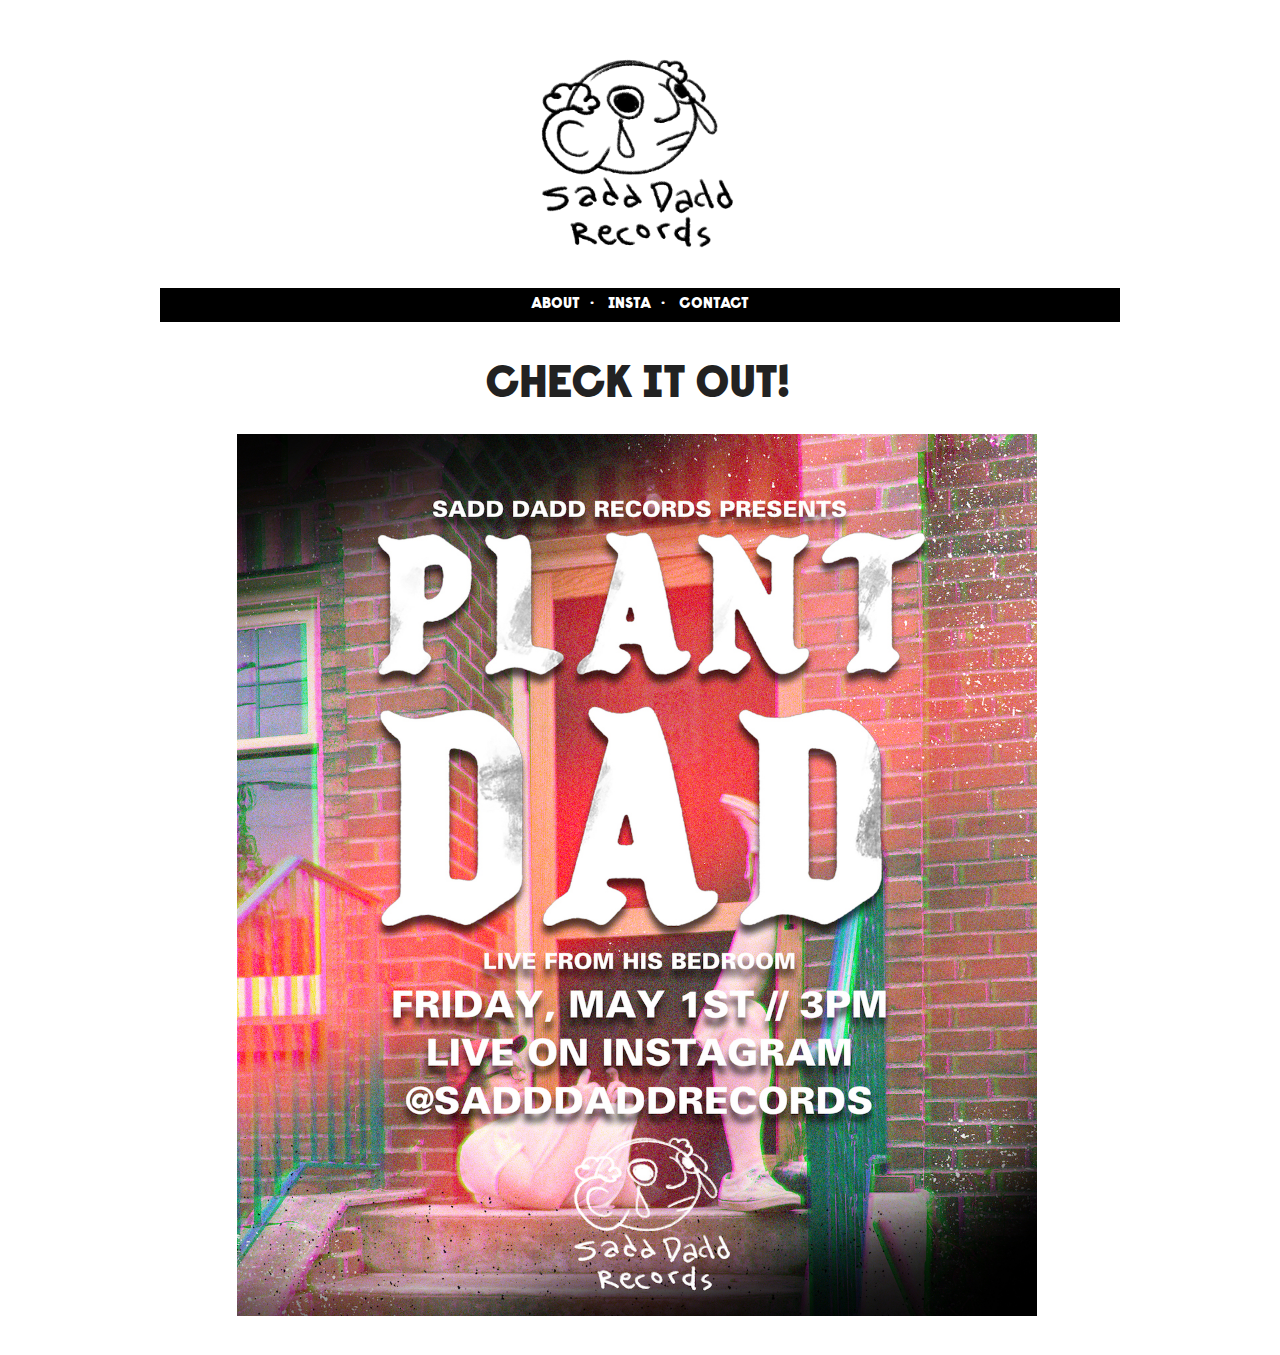
==== index.html @ cfbec932 "sadd dadd there" ====
<!DOCTYPE html>
<html lang="en">
<head>


  <meta charset="utf-8">
  <title>SADD DADD RECORDS</title>
  <meta name="description" content="Sadd Dadd Records is an independent record label out of Seattle, Washington supporting artists through promotion and releases">
  <meta name="author" content="Sadd Dadd Records">
  <meta name="viewport" content="width=device-width, initial-scale=1">
  <meta property="og:image" content="http://sadddaddrecords.com/css/img/sadddadd.jpg
">
    <meta property="og:description" content="Sadd Dadd Records is an independent record label out of Seattle, Washington supporting artists through promotion and releases">
    <meta property="og:title" content="SADD DADD RECORDS">
  
  
<!-- FONT––––––––––––––––––––––––––––––––––––––––––––––––– -->
<link href="https://fonts.googleapis.com/css2?family=Crimson+Text:ital,wght@0,600;1,600&display=swap" rel="stylesheet">
    <!-- CSS–––––––––––––––––––––––––––––––––––––––––––––––––– -->
    <link rel="stylesheet" href="css/normalize.css">
    <link rel="stylesheet" href="css/skeleton.css">
    <link rel="stylesheet" href="css/main.css">
    <link rel="stylesheet" href="css/stylesheet.css">

  <!-- Favicon
  –––––––––––––––––––––––––––––––––––––––––––––––––– -->
  <link rel="shortcut icon" type="image/ico" href="css/img/saddad.ico">

  <!-- SCRIPTS
  –––––––––––––––––––––––––––––––––––––––––––––––––– -->

<script src="https://ajax.googleapis.com/ajax/libs/jquery/3.1.1/jquery.min.js"></script>
    
    </head>
<!-- -------------------------
------------------------------
----------PAGE ------------
------------------------------
------------------------------>
    <body>
        <div id="wrapper" class="container">

        <div id="header" class="twelve columns row">
                    
                    <script>
                    $(function(){
                      $("#header").load("header.html");
                    });
                    </script>
    </div>
            <div id="content" class="eleven columns row">
                <h1>CHECK IT OUT!</h1>
                <img class="twelve columns" src="css/img/plantdadig.jpg">
            </div>
        </div>
       
        

    
    
<!-- -------------------------
------------------------------
----------END ----------------
------------------------------
------------------------------>
</body>
</html>
---- css/skeleton.css ----
/*
* Skeleton V2.0.4
* Copyright 2014, Dave Gamache
* www.getskeleton.com
* Free to use under the MIT license.
* http://www.opensource.org/licenses/mit-license.php
* 12/29/2014
*/


/* Table of contents
––––––––––––––––––––––––––––––––––––––––––––––––––
- Grid
- Base Styles
- Typography
- Links
- Buttons
- Forms
- Lists
- Code
- Tables
- Spacing
- Utilities
- Clearing
- Media Queries
*/


/* Grid
–––––––––––––––––––––––––––––––––––––––––––––––––– */
.container {
  position: relative;
  width: 100%;
  max-width: 960px;
  margin: 0 auto;
  padding: 0 20px;
  box-sizing: border-box; }
.column,
.columns {
  width: 100%;
  float: left;
  box-sizing: border-box; }

/* For devices larger than 400px */
@media (min-width: 400px) {
  .container {
    width: 85%;
    padding: 0; }
}

/* For devices larger than 550px */
@media (min-width: 550px) {
  .container {
    width: 80%; }
  .column,
  .columns {
    margin-left: 4%; }
  .column:first-child,
  .columns:first-child {
    margin-left: 0; }

  .one.column,
  .one.columns                    { width: 4.66666666667%; }
  .two.columns                    { width: 13.3333333333%; }
  .three.columns                  { width: 22%;            }
  .four.columns                   { width: 30.6666666667%; }
  .five.columns                   { width: 39.3333333333%; }
  .six.columns                    { width: 48%;            }
  .seven.columns                  { width: 56.6666666667%; }
  .eight.columns                  { width: 65.3333333333%; }
  .nine.columns                   { width: 74.0%;          }
  .ten.columns                    { width: 82.6666666667%; }
  .eleven.columns                 { width: 91.3333333333%; }
  .twelve.columns                 { width: 100%; margin-left: 0; }

  .one-third.column               { width: 30.6666666667%; }
  .two-thirds.column              { width: 65.3333333333%; }

  .one-half.column                { width: 48%; }

  /* Offsets */
  .offset-by-one.column,
  .offset-by-one.columns          { margin-left: 8.66666666667%; }
  .offset-by-two.column,
  .offset-by-two.columns          { margin-left: 17.3333333333%; }
  .offset-by-three.column,
  .offset-by-three.columns        { margin-left: 26%;            }
  .offset-by-four.column,
  .offset-by-four.columns         { margin-left: 34.6666666667%; }
  .offset-by-five.column,
  .offset-by-five.columns         { margin-left: 43.3333333333%; }
  .offset-by-six.column,
  .offset-by-six.columns          { margin-left: 52%;            }
  .offset-by-seven.column,
  .offset-by-seven.columns        { margin-left: 60.6666666667%; }
  .offset-by-eight.column,
  .offset-by-eight.columns        { margin-left: 69.3333333333%; }
  .offset-by-nine.column,
  .offset-by-nine.columns         { margin-left: 78.0%;          }
  .offset-by-ten.column,
  .offset-by-ten.columns          { margin-left: 86.6666666667%; }
  .offset-by-eleven.column,
  .offset-by-eleven.columns       { margin-left: 95.3333333333%; }

  .offset-by-one-third.column,
  .offset-by-one-third.columns    { margin-left: 34.6666666667%; }
  .offset-by-two-thirds.column,
  .offset-by-two-thirds.columns   { margin-left: 69.3333333333%; }

  .offset-by-one-half.column,
  .offset-by-one-half.columns     { margin-left: 52%; }

}


/* Base Styles
–––––––––––––––––––––––––––––––––––––––––––––––––– */
/* NOTE
html is set to 62.5% so that all the REM measurements throughout Skeleton
are based on 10px sizing. So basically 1.5rem = 15px :) */
html {
  font-size: 62.5%; }
body {
  font-size: 1.5em; /* currently ems cause chrome bug misinterpreting rems on body element */
  line-height: 1.6;
  font-weight: 400;
  font-family: "Raleway", "HelveticaNeue", "Helvetica Neue", Helvetica, Arial, sans-serif;
  color: #222; }


/* Typography
–––––––––––––––––––––––––––––––––––––––––––––––––– */
h1, h2, h3, h4, h5, h6 {
  margin-top: 0;
  margin-bottom: 2rem;
  font-weight: 300; }
h1 { font-size: 4.0rem; line-height: 1.2;  letter-spacing: -.1rem;}
h2 { font-size: 3.6rem; line-height: 1.25; letter-spacing: -.1rem; }
h3 { font-size: 3.0rem; line-height: 1.3;  letter-spacing: -.1rem; }
h4 { font-size: 2.4rem; line-height: 1.35; letter-spacing: -.08rem; }
h5 { font-size: 1.8rem; line-height: 1.5;  letter-spacing: -.05rem; }
h6 { font-size: 1.5rem; line-height: 1.6;  letter-spacing: 0; }

/* Larger than phablet */
@media (min-width: 550px) {
  h1 { font-size: 5.0rem; }
  h2 { font-size: 4.2rem; }
  h3 { font-size: 3.6rem; }
  h4 { font-size: 3.0rem; }
  h5 { font-size: 2.4rem; }
  h6 { font-size: 1.5rem; }
}

p {
  margin-top: 0; }


/* Links
–––––––––––––––––––––––––––––––––––––––––––––––––– */
a {
  color: #1EAEDB; }
a:hover {
  color: #0FA0CE; }




/* Forms
–––––––––––––––––––––––––––––––––––––––––––––––––– */
input[type="email"],
input[type="number"],
input[type="search"],
input[type="text"],
input[type="tel"],
input[type="url"],
input[type="password"],
textarea,
select {
  height: 38px;
  padding: 6px 10px; /* The 6px vertically centers text on FF, ignored by Webkit */
  background-color: #fff;
  border: 1px solid #D1D1D1;
  border-radius: 4px;
  box-shadow: none;
  box-sizing: border-box; }
/* Removes awkward default styles on some inputs for iOS */
input[type="email"],
input[type="number"],
input[type="search"],
input[type="text"],
input[type="tel"],
input[type="url"],
input[type="password"],
textarea {
  -webkit-appearance: none;
     -moz-appearance: none;
          appearance: none; }
textarea {
  min-height: 65px;
  padding-top: 6px;
  padding-bottom: 6px; }
input[type="email"]:focus,
input[type="number"]:focus,
input[type="search"]:focus,
input[type="text"]:focus,
input[type="tel"]:focus,
input[type="url"]:focus,
input[type="password"]:focus,
textarea:focus,
select:focus {
  border: 1px solid #33C3F0;
  outline: 0; }
label,
legend {
  display: block;
  margin-bottom: .5rem;
  font-weight: 600; }
fieldset {
  padding: 0;
  border-width: 0; }
input[type="checkbox"],
input[type="radio"] {
  display: inline; }
label > .label-body {
  display: inline-block;
  margin-left: .5rem;
  font-weight: normal; }


/* Lists
–––––––––––––––––––––––––––––––––––––––––––––––––– */
ul {
  list-style: circle inside; }
ol {
  list-style: decimal inside; }
ol, ul {
  padding-left: 0;
  margin-top: 0; }
ul ul,
ul ol,
ol ol,
ol ul {
  margin: 1.5rem 0 1.5rem 3rem;
  font-size: 90%; }
li {
  margin-bottom: 1rem; }


/* Code
–––––––––––––––––––––––––––––––––––––––––––––––––– */
code {
  padding: .2rem .5rem;
  margin: 0 .2rem;
  font-size: 90%;
  white-space: nowrap;
  background: #F1F1F1;
  border: 1px solid #E1E1E1;
  border-radius: 4px; }
pre > code {
  display: block;
  padding: 1rem 1.5rem;
  white-space: pre; }


/* Tables
–––––––––––––––––––––––––––––––––––––––––––––––––– */
th,
td {
  padding: 12px 15px;
  text-align: left;
  border-bottom: 1px solid #E1E1E1; }
th:first-child,
td:first-child {
  padding-left: 0; }
th:last-child,
td:last-child {
  padding-right: 0; }


/* Spacing
–––––––––––––––––––––––––––––––––––––––––––––––––– */
button,
.button {
  margin-bottom: 1rem; }
input,
textarea,
select,
fieldset {
  margin-bottom: 1.5rem; }
pre,
blockquote,
dl,
figure,
table,
p,
ul,
ol,
form {
  margin-bottom: 2.5rem; }


/* Utilities
–––––––––––––––––––––––––––––––––––––––––––––––––– */
.u-full-width {
  width: 100%;
  box-sizing: border-box; }
.u-max-full-width {
  max-width: 100%;
  box-sizing: border-box; }
.u-pull-right {
  float: right; }
.u-pull-left {
  float: left; }


/* Misc
–––––––––––––––––––––––––––––––––––––––––––––––––– */
hr {
  margin-top: 3rem;
  margin-bottom: 3.5rem;
  border-width: 0;
  border-top: 1px solid #E1E1E1; }


/* Clearing
–––––––––––––––––––––––––––––––––––––––––––––––––– */

/* Self Clearing Goodness */
.container:after,
.row:after,
.u-cf {
  content: "";
  display: table;
  clear: both; }


/* Media Queries
–––––––––––––––––––––––––––––––––––––––––––––––––– */
/*
Note: The best way to structure the use of media queries is to create the queries
near the relevant code. For example, if you wanted to change the styles for buttons
on small devices, paste the mobile query code up in the buttons section and style it
there.
*/


/* Larger than mobile */
@media (min-width: 400px) {}

/* Larger than phablet (also point when grid becomes active) */
@media (min-width: 550px) {}

/* Larger than tablet */
@media (min-width: 750px) {}

/* Larger than desktop */
@media (min-width: 1000px) {}

/* Larger than Desktop HD */
@media (min-width: 1200px) {}
---- css/main.css ----
#logo{
    margin-left: 0 auto;
    display:block;
    align-content: center;
    width:30%;

}

#wrapper{

}

body{
}

header{
 font-family: 'raisonne-poster';

}
#nav{


}

h1{
    font-family: 'raisonne-poster';
    font-size: 3em;
    text-align: center;
}

p{
    font-family: 'Crimson Text';
    font-size:19px;
    text-align:center;
}
.navlist{list-style-type: none;
margin:0px;
    padding:5px;
   text-align: center;
background-color:black;
color:white;}

.navlist > li{
    display:inline;
    padding:5px;
}

.list-middot > li:not(:last-child)::after {
    content: "·";
    margin-left:10px;
}

#content{
    padding:4%;
}

.navlist > li > a{
    color:white;
    text-decoration: none;
}

.navlist > li > a:hover{
    color:black;
    background-color:white;
}

a{
    color:black;
    text-decoration: underline;
    text-decoration-style: none;
}
a:hover{
    color:white;
    background-color:black;
}
.soon{
    position:absolute;
    bottom:30px;
    z-index: 4;
    color:black;
    background-color:yellow;
}
---- css/stylesheet.css ----
/*
 * Web Fonts from colophon-foundry.org
 *
 * The fonts included in this stylesheet are subject to the End User License you purchased
 * from Colophon Foundry. The fonts are protected under domestic and international trademark and
 * copyright law. You are prohibited from modifying, reverse engineering, duplicating, or
 * distributing this font software.
 *
 * (c) 2020 Colophon Foundry
 *
 * Licenced to Julian Tennyson 
 */

@font-face {
    font-family: 'raisonne-poster';
    src: url('raisonne-poster.eot');
    src: url('raisonne-poster.eot?#iefix') format('embedded-opentype'),
         url('raisonne-poster.woff2') format('woff2'),
         url('raisonne-poster.woff') format('woff'),
         url('raisonne-poster.ttf') format('truetype');
    font-weight: normal;
    font-style: normal;
}
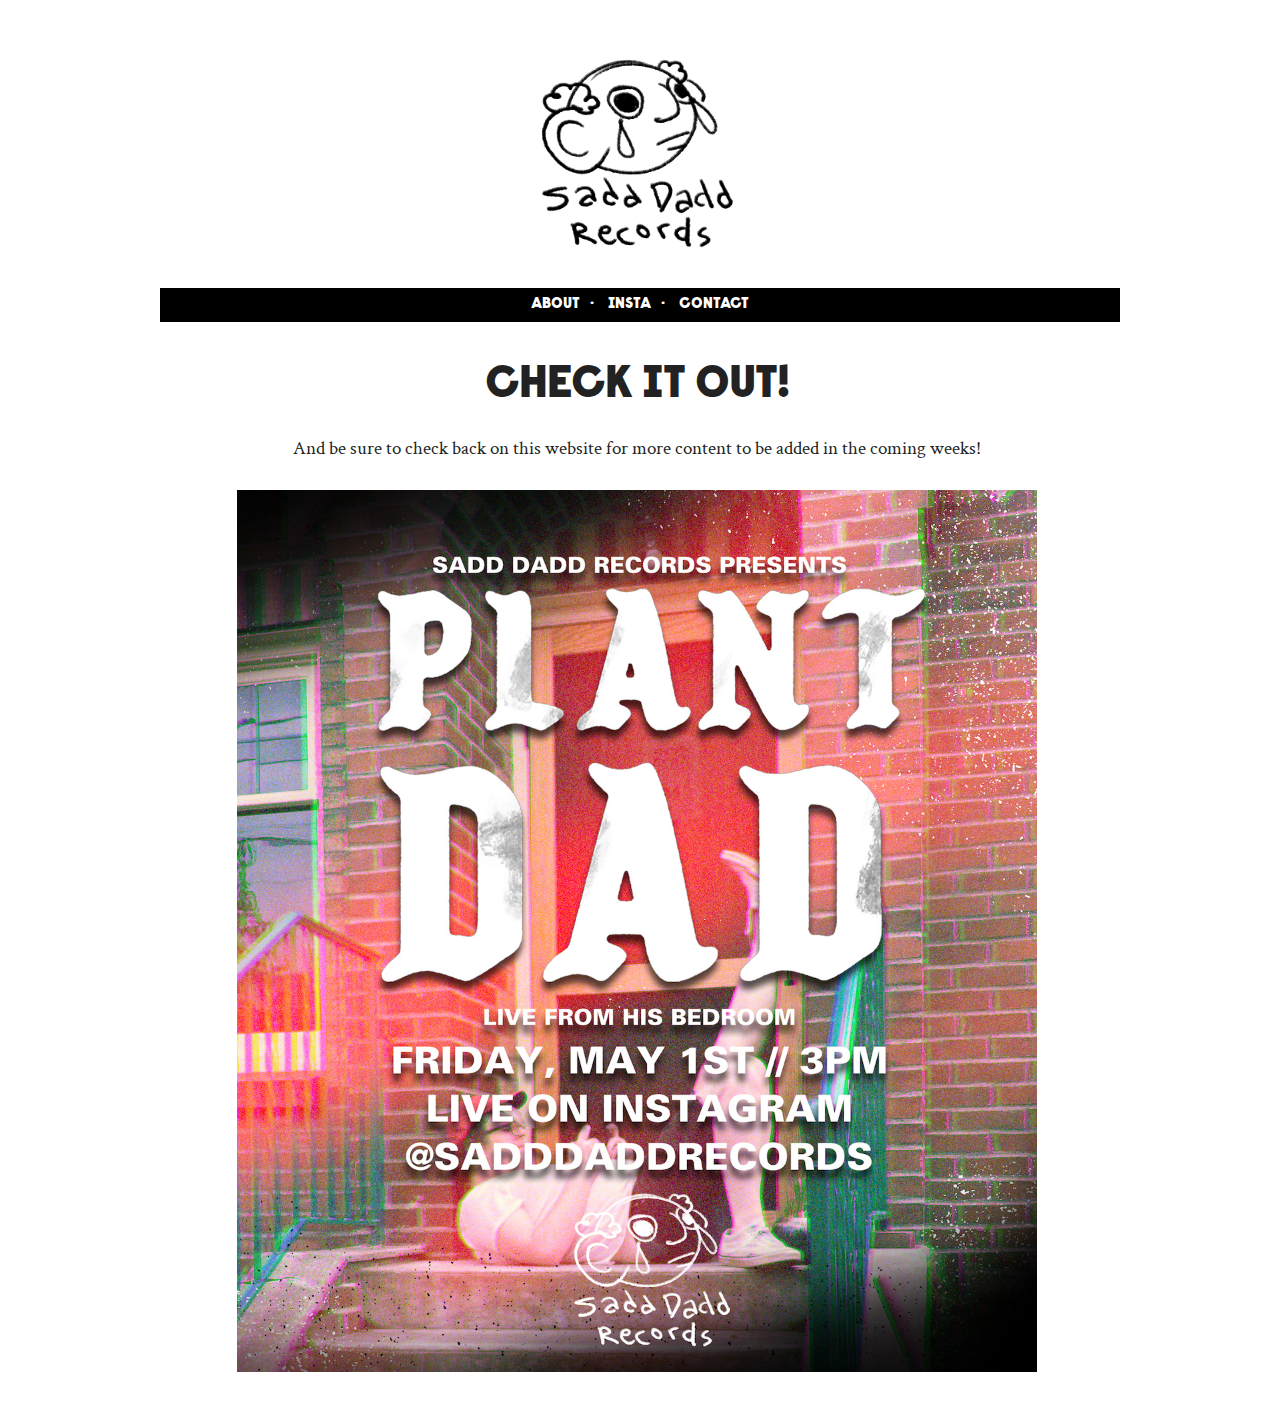
==== commit a301377a: "about edit" ====
--- a/index.html
+++ b/index.html
@@ -50,6 +50,7 @@
     </div>
             <div id="content" class="eleven columns row">
                 <h1>CHECK IT OUT!</h1>
+                <p>And be sure to check back on this website for more content to be added in the coming weeks!</p>
                 <img class="twelve columns" src="css/img/plantdadig.jpg">
             </div>
         </div>
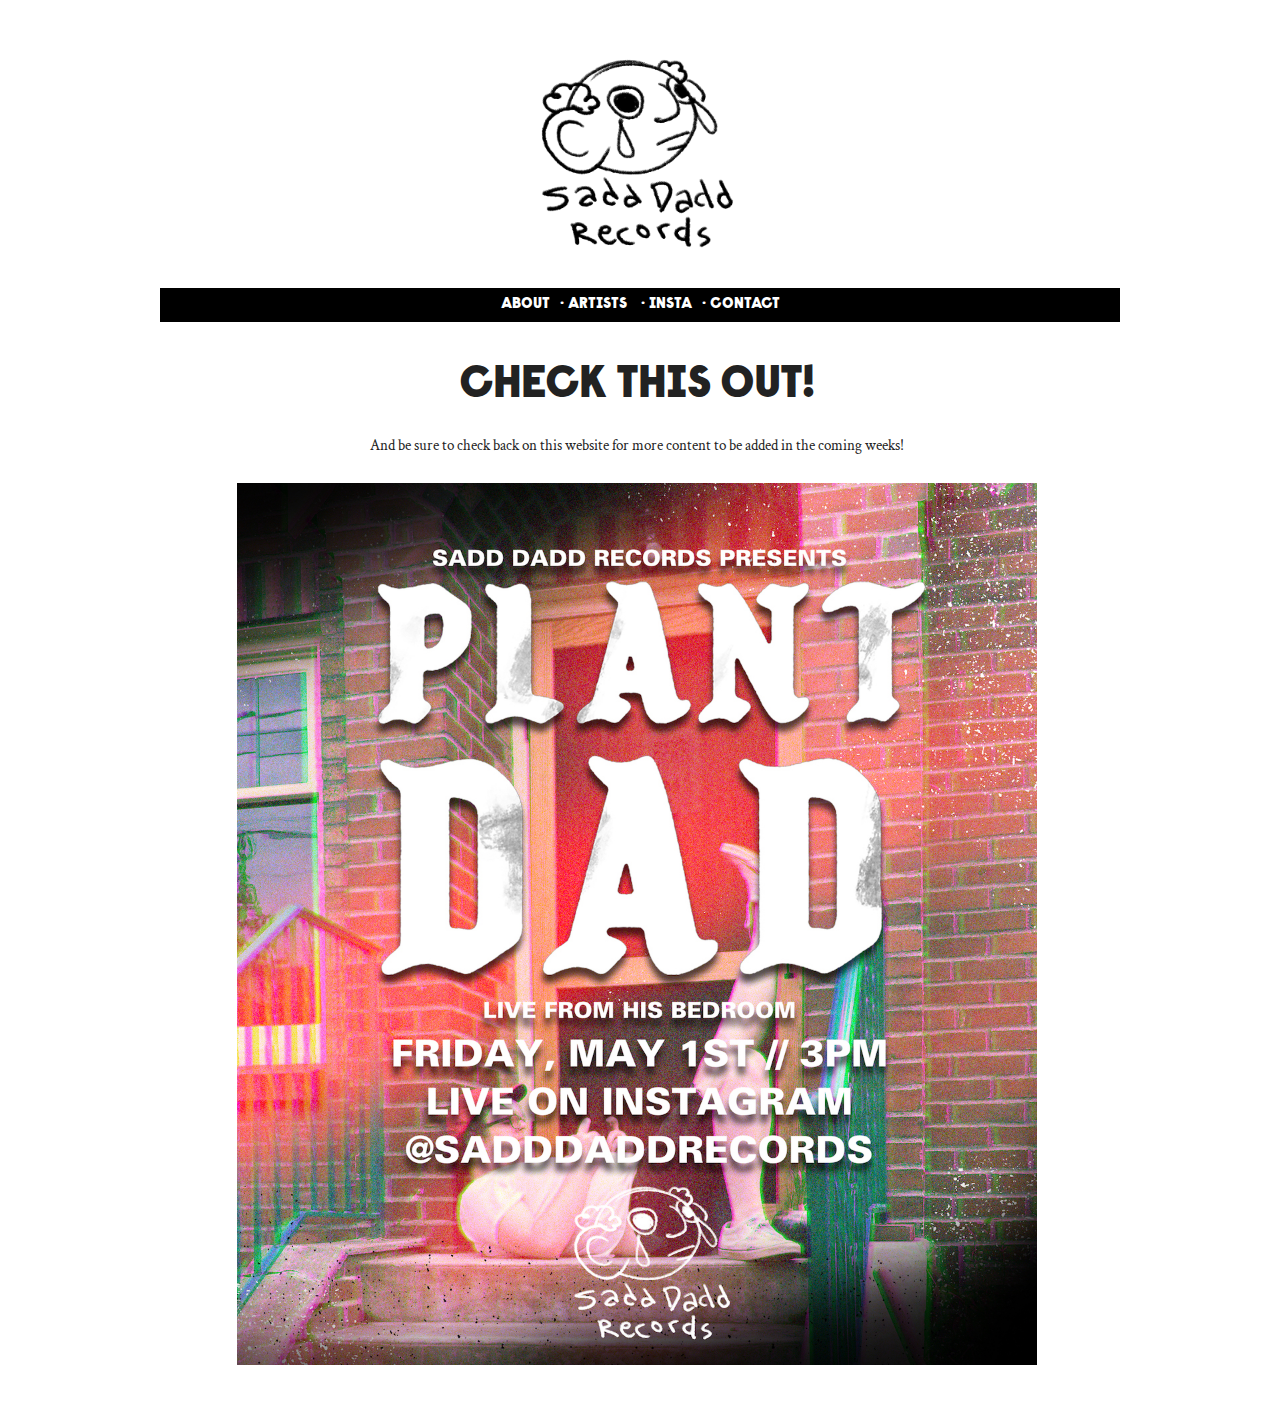
==== commit c0b96e2a: "sadd dadd update" ====
--- a/index.html
+++ b/index.html
@@ -30,7 +30,16 @@
   –––––––––––––––––––––––––––––––––––––––––––––––––– -->
 
 <script src="https://ajax.googleapis.com/ajax/libs/jquery/3.1.1/jquery.min.js"></script>
-    
+    <!-- Global site tag (gtag.js) - Google Analytics -->
+<script async src="https://www.googletagmanager.com/gtag/js?id=UA-164840903-1"></script>
+<script>
+  window.dataLayer = window.dataLayer || [];
+  function gtag(){dataLayer.push(arguments);}
+  gtag('js', new Date());
+
+  gtag('config', 'UA-164840903-1');
+</script>
+
     </head>
 <!-- -------------------------
 ------------------------------
@@ -49,7 +58,7 @@
                     </script>
     </div>
             <div id="content" class="eleven columns row">
-                <h1>CHECK IT OUT!</h1>
+                <h1>CHECK THIS OUT!</h1>
                 <p>And be sure to check back on this website for more content to be added in the coming weeks!</p>
                 <img class="twelve columns" src="css/img/plantdadig.jpg">
             </div>
--- a/css/skeleton.css
+++ b/css/skeleton.css
@@ -130,12 +130,12 @@
 
 /* Typography
 –––––––––––––––––––––––––––––––––––––––––––––––––– */
-h1, h2, h3, h4, h5, h6 {
+h1, h3, h4, h5, h6 {
   margin-top: 0;
   margin-bottom: 2rem;
   font-weight: 300; }
 h1 { font-size: 4.0rem; line-height: 1.2;  letter-spacing: -.1rem;}
-h2 { font-size: 3.6rem; line-height: 1.25; letter-spacing: -.1rem; }
+
 h3 { font-size: 3.0rem; line-height: 1.3;  letter-spacing: -.1rem; }
 h4 { font-size: 2.4rem; line-height: 1.35; letter-spacing: -.08rem; }
 h5 { font-size: 1.8rem; line-height: 1.5;  letter-spacing: -.05rem; }
@@ -144,7 +144,6 @@
 /* Larger than phablet */
 @media (min-width: 550px) {
   h1 { font-size: 5.0rem; }
-  h2 { font-size: 4.2rem; }
   h3 { font-size: 3.6rem; }
   h4 { font-size: 3.0rem; }
   h5 { font-size: 2.4rem; }
--- a/css/main.css
+++ b/css/main.css
@@ -28,9 +28,14 @@
     text-align: center;
 }
 
+h2{
+    font-family: 'Crimson Text';
+    font-size:19px;
+    text-align:center;
+}
 p{
     font-family: 'Crimson Text';
-    font-size:19px;
+    font-size:15px;
     text-align:center;
 }
 .navlist{list-style-type: none;
@@ -41,8 +46,9 @@
 color:white;}
 
 .navlist > li{
-    display:inline;
-    padding:5px;
+    display:inline-block;
+    padding:0px;
+    margin-bottom:0px;
 }
 
 .list-middot > li:not(:last-child)::after {
@@ -73,10 +79,70 @@
     color:white;
     background-color:black;
 }
+
+.navlist > li{
+    position:relative;
+}
+
 .soon{
     position:absolute;
     bottom:30px;
     z-index: 4;
     color:black;
     background-color:yellow;
+}
+
+.nestlist{
+    display:none;
+    position:absolute;
+    left:-10%;
+    background-color:#333333;
+    padding-top:10px;
+    margin: 0 auto;
+    width:200px;
+    list-style-type:none;
+}
+
+.navlist li{
+    cursor:pointer;
+}
+.artistdesc h1{
+    text-align: left;
+}
+
+.artistdesc p{
+    text-align:left;
+}
+#artistlist ul li a{
+    text-decoration:none;
+    color:white;
+}
+#artistlist ul li a:hover{
+    background-color:white;
+    color:black;
+}
+.artistblock{
+    padding:10px;
+    margin-bottom:30px;
+    
+    
+}
+hr{
+    padding:0;
+    margin-top:10px;
+    margin-bottom:10px;
+    border: 3px solid lightgrey;
+}
+
+.artistpic h2{
+    background-color:lightgrey;
+    display:block;
+}
+
+.artistpic h2:hover{
+    background-color:black;
+}
+
+.artistpic .specialink{
+    background-color:lightcoral;
 }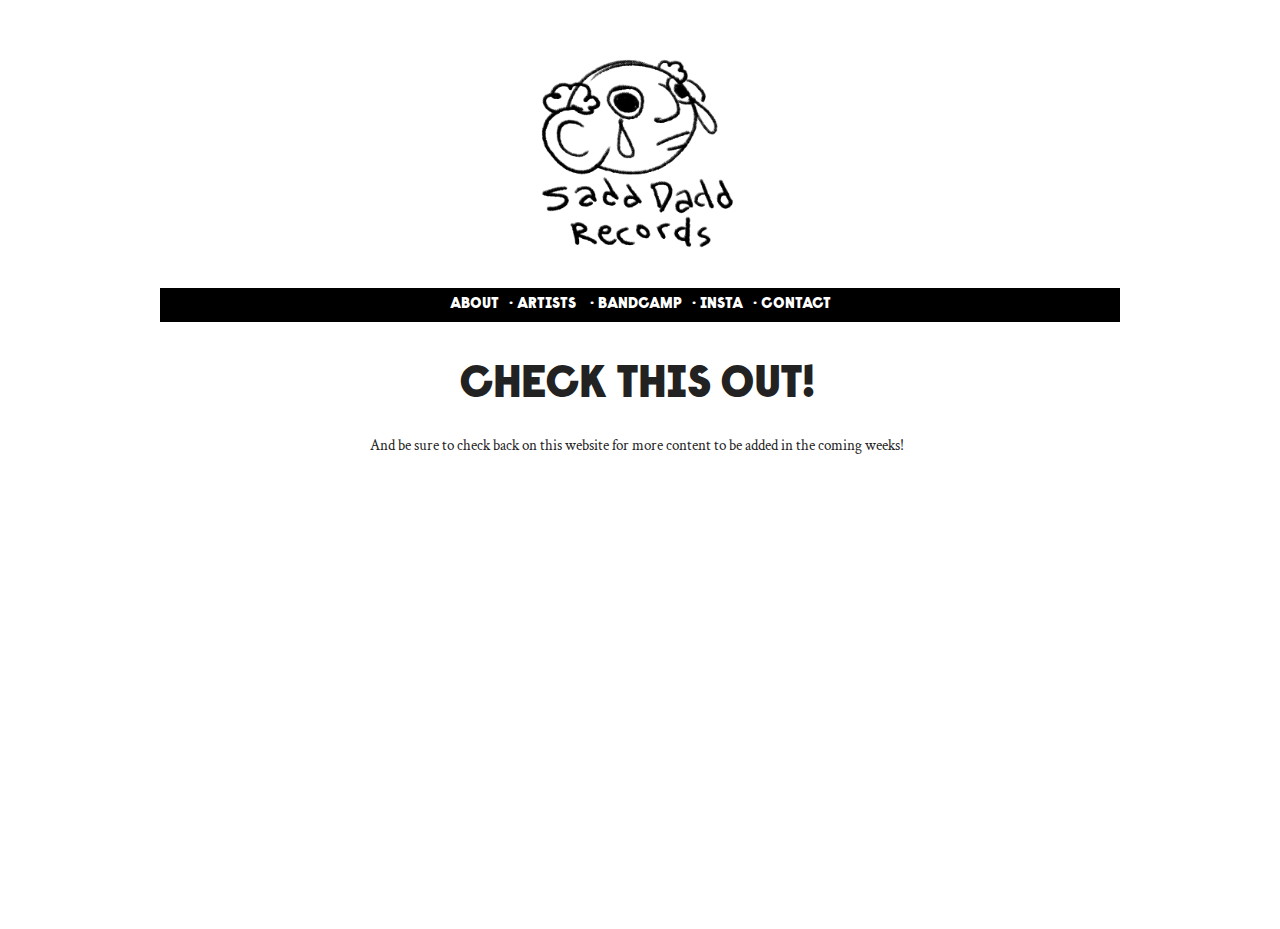
==== commit e62e7a6a: "softlaunch" ====
--- a/index.html
+++ b/index.html
@@ -60,7 +60,7 @@
             <div id="content" class="eleven columns row">
                 <h1>CHECK THIS OUT!</h1>
                 <p>And be sure to check back on this website for more content to be added in the coming weeks!</p>
-                <img class="twelve columns" src="css/img/plantdadig.jpg">
+                <iframe width="100%" height="400px" src="https://www.youtube.com/embed/wR3pFLlF6R4" frameborder="0" allow="accelerometer; autoplay; encrypted-media; gyroscope; picture-in-picture" allowfullscreen></iframe>
             </div>
         </div>
        
